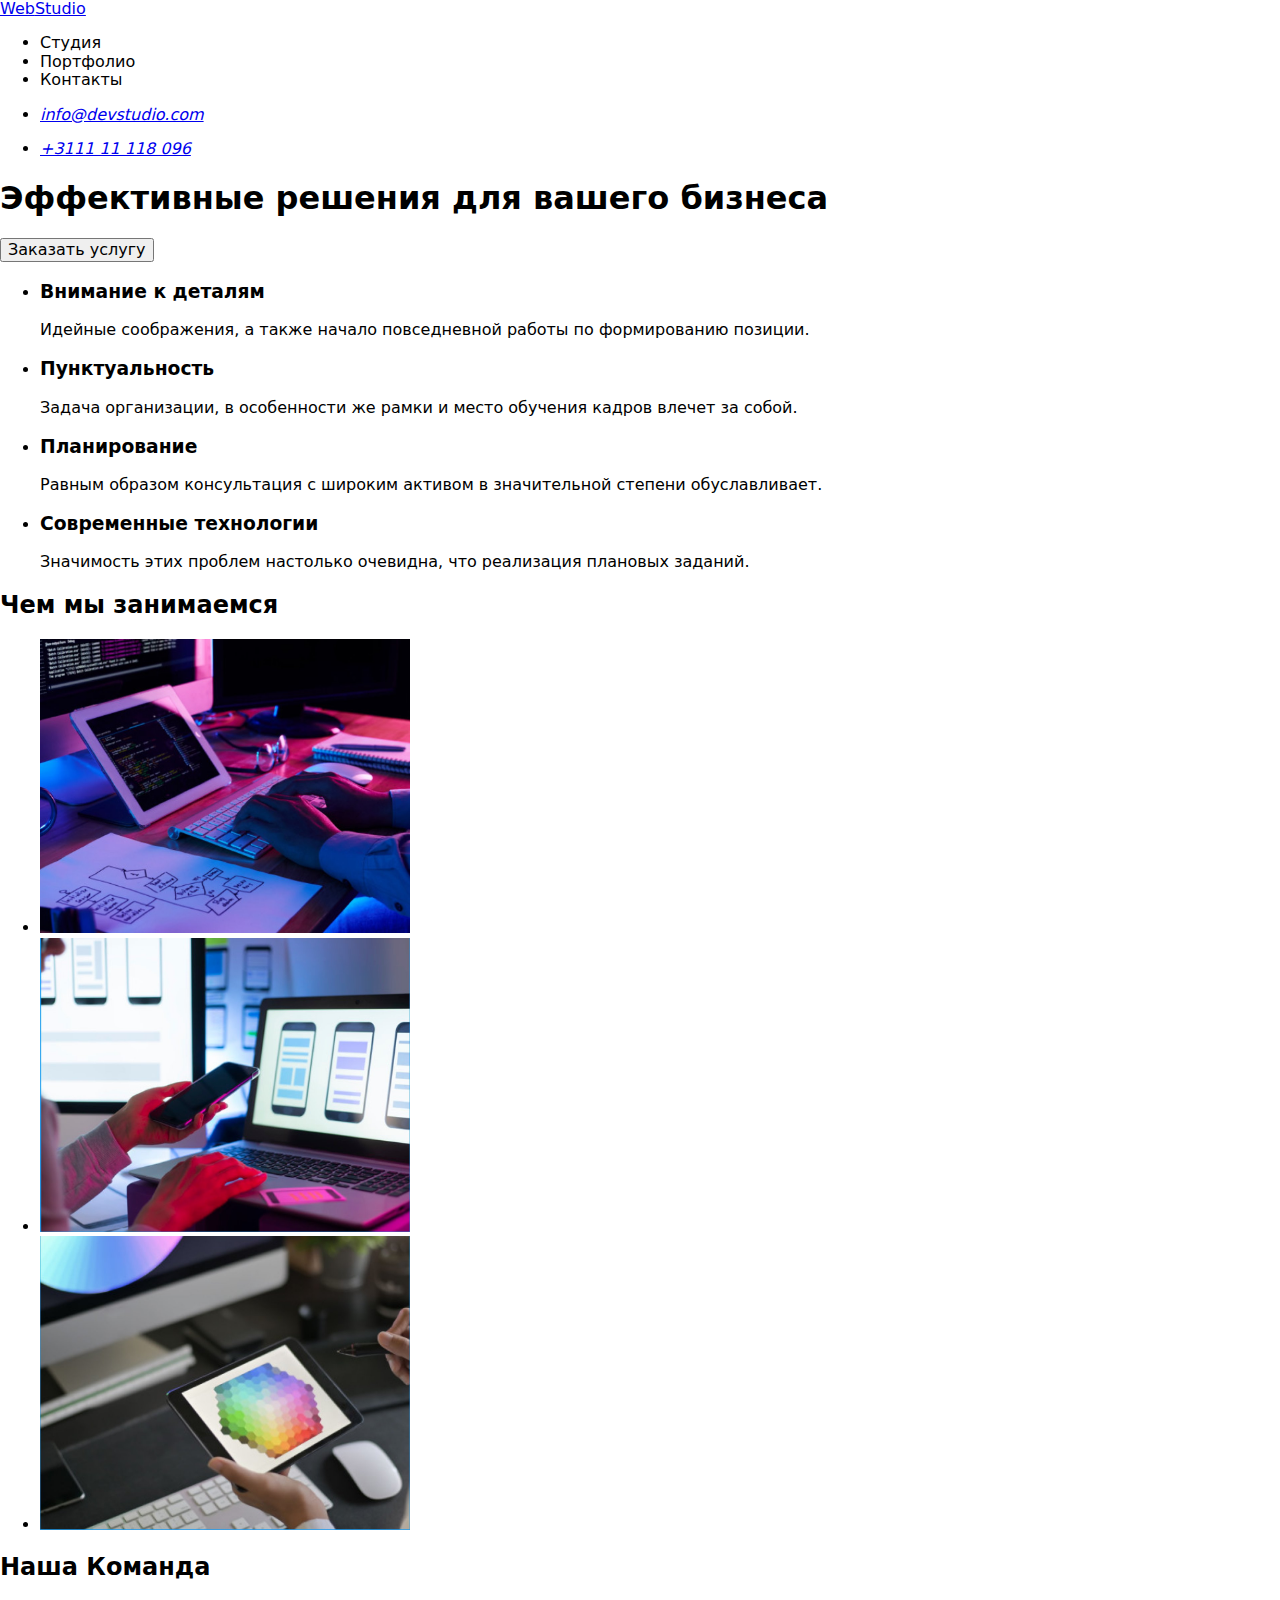
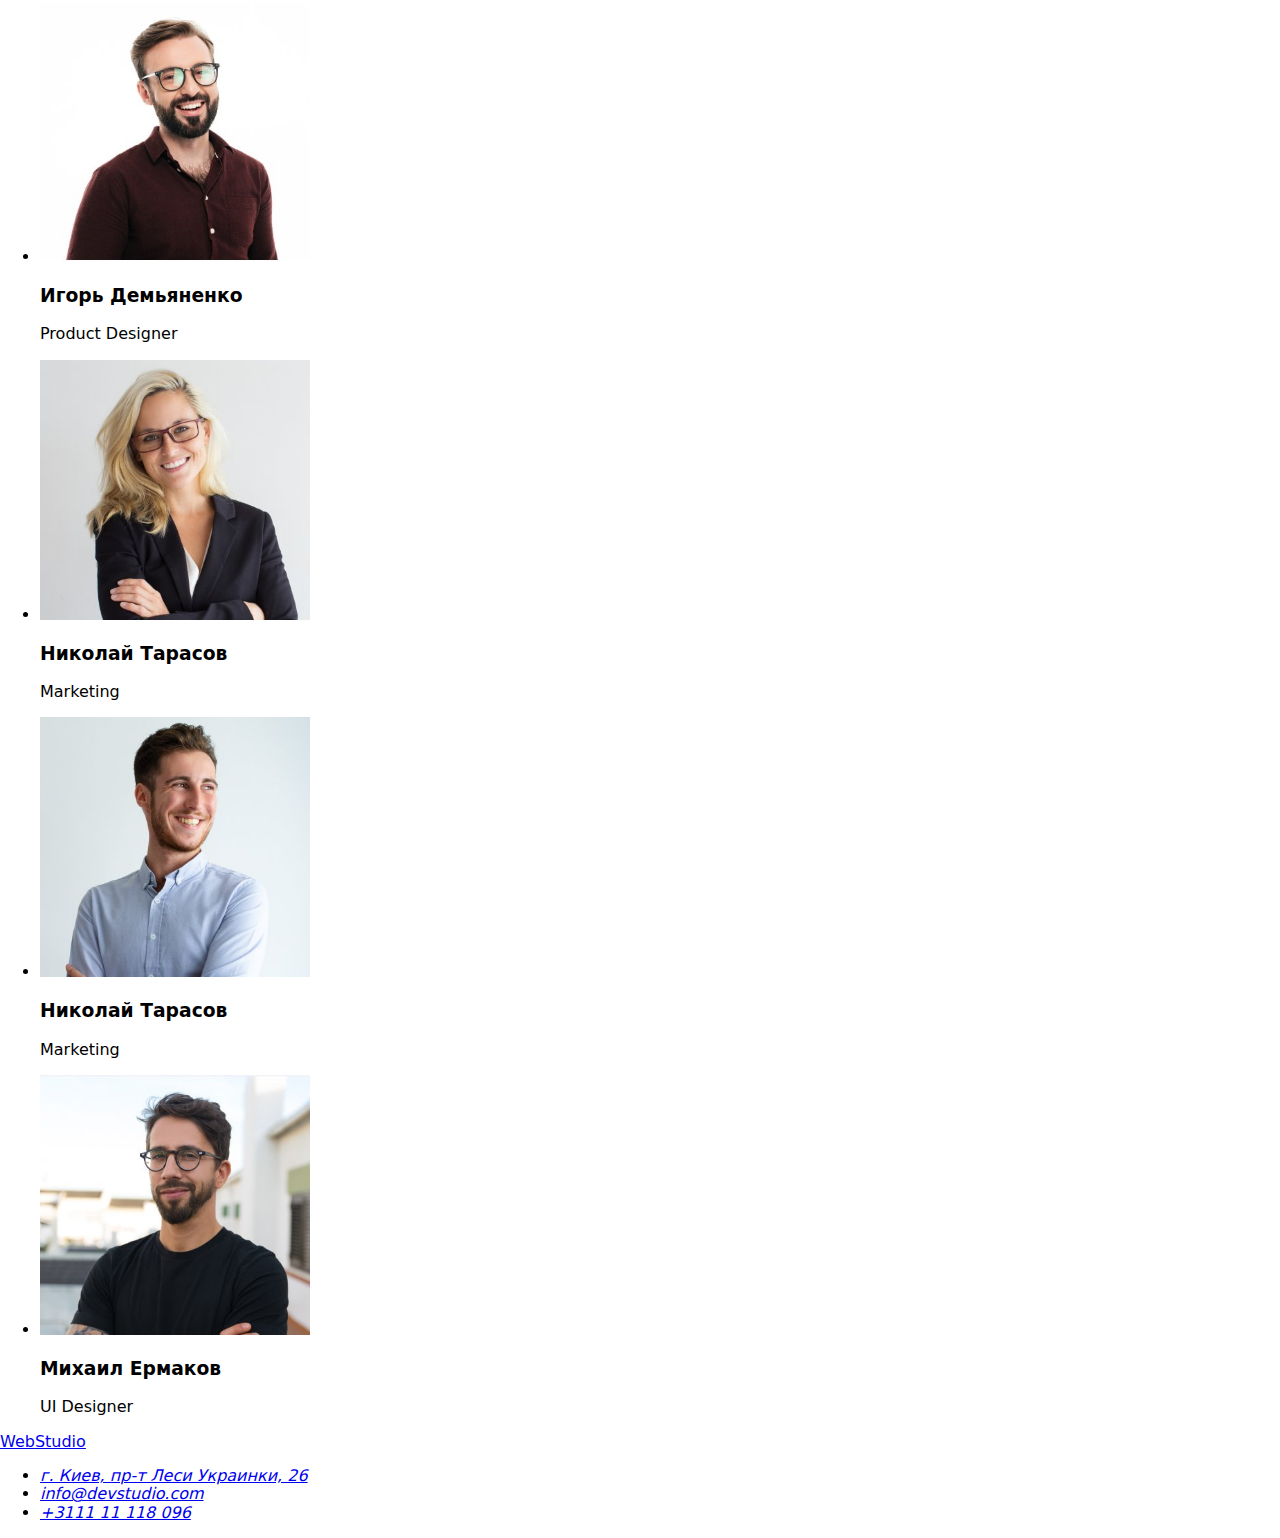
==== index.html @ dad5f6d7 "commit number 1" ====
<!DOCTYPE html>
<html lang="ru">
  <head>
    <meta charset="UTF-8" />
    <meta name="viewport" content="width=device-width, initial-scale=1.0" />
    <title>Document</title>
    <link rel="stylesheet" href="https://cdnjs.cloudflare.com/ajax/libs/modern-normalize/1.0.0/modern-normalize.css">
    <link href="https://fonts.googleapis.com/css2?family=Raleway:wght@700&family=Roboto:wght@400;500;700;900&display=swap" rel="stylesheet">
    <link rel="stylesheet" href="./css/styles.css">
  </head>
  <body>
    <!--HEADER-->
    
      <header class="header">         
        <a class="web_logo" href="index.html" lang="en"><span class="web_logo_colour_one">Web</span><span class="web_logo_colour_two">Studio</span></a>
        <nav class="navigation">
        <ul class="navigation_box">
          <li class="list"><a href=""></a><span class="navigation_info">Студия</span></li>
          <li class="list"><a  href=""></a><span class="navigation_info">Портфолио</span></li>
          <li class="list"><a  href=""></a><span class="navigation_info">Контакты</span></li>
        </ul>
       </nav>      
      <div>
        <address class="mail_info">
          <ul>
            <li class="list"><a class="link" href="mailto:info@devstudio.com"><span class="mail_info_displ">info@devstudio.com</span></a></li>
          </ul>
        </address>
      </div>
      <div class="phone_container">
        <address class="phone_info">
          <ul>
            <li class="list"><a class="link" href="tel:+380961111111"><span class="phone_info_displ">+3111 11 118 096</span></a></li>
          </ul>
        </address>
      </div>
     </header>
     
    <main>
      <!--HERO-->
      <div class="container_two">
      <section class="main_block">
        <div class="main_block_container">
          <h1 class="main_block_info">Эффективные решения для вашего бизнеса</h1>
           <div class="button_info">
            <button type="button" class="button">Заказать услугу</button>
          </div>
         </div>      
       </section>
       </div>
      <!--MAIN INFO-->
      <section class="container_three">
        <div class="main_info_align">
          <ul class="Content_two">
            <li class="list_one">
              <h3 class="main_info_header">Внимание к деталям</h3>
              <p class="main_info_text">
                Идейные соображения, а также начало повседневной работы по
                формированию позиции.
              </p>
            </li>
            <li class="list">
              <h3 class="main_info_header">Пунктуальность</h3>
              <p class="main_info_text">
                Задача организации, в особенности же рамки и место обучения
                кадров влечет за собой.
              </p>
            </li>
            <li class="list">
              <h3 class="main_info_header">Планирование</h3>
              <p class="main_info_text">
                Равным образом консультация с широким активом в значительной
                степени обуславливает.
              </p>
            </li>
            <li class="list">
              <h3 class="main_info_header">Современные технологии</h3>
              <p class="main_info_text">
                Значимость этих проблем настолько очевидна, что реализация
                плановых заданий.
              </p>
            </li>
          </ul>
        </div>
         <div class="image_box_one">
          <h2 class="main_info_dscr">Чем мы занимаемся</h2>
         
          <ul class="main_info_img">
            <li class="list_two">
              <img
                src="./img/What_we_do!/muhaha_a_matrix_is_rising.png.jpg"
                lang="en"
                alt="matrix boy,does some matrix thing"
                width="370"
                height="294"
              />
            </li>
            <li class="list_two">
              <img
                src="./img/What_we_do!/oh_look-a_notebook.jpg"
                lang="en"
                alt="mentally challenged person tries to compare size of a smartphone, to a picture on a screen"
                width="370"
                height="294"
              />
            </li>
            <li class="list_two">
              <img
                src="./img/What_we_do!/Безымянный3.png.jpg"
                lang="en"
                alt="versicolor hexagon in a hand of an obviously mentally handycapped persone "
                width="370"
                height="294"
              />
            </li>
          </ul>
        </div>
        
      </section>

      <!--SHOWOFF-->
      <section class="container_four">     
          <h2 class="main_info_dscr_showoff">Наша Команда</h2> 
        <ul class="faces_list">
          <div class="names_background">
          <li class="list">
            <img
              src="img/Faces/Igor.jpg"
              lang="en"
              alt="smiling dude with glasses, hobos call him Igor Demyanenko"
              width="270"
              height="260"
            />           
            <h3 class="show_room">Игорь Демьяненко</h3>
            <p class="show_room_descr">Product Designer</p>
          </div>
          <div class="names_background">
          </li>
          <li class="list">
            <img
              src="./img/Faces/Helga.jpg"
              lang="en"
              alt="freckles lady in glasses that is just asking for it"
              width="270"
              height="260"
            />
            <h3 class="show_room">Николай Тарасов</h3>
            <p class="show_room_descr">Marketing</p>
          </div>
          <div class="names_background">
          </li>
          <li class="list">
            <img
              src="./img/Faces/Nikola.jpg"
              lang="en"
              alt="random dude, none remembers his name"
              width="270"
              height="260"
            />
            <h3 class="show_room">Николай Тарасов</h3>
            <p class="show_room_descr">Marketing</p>
          </li>
          </div>
          <div class="names_background">
          <li class="list">
            <img
              src="./img/Faces/Michael.jpg"
              lang="en"
              alt="glasses, kinky smile - predator geek type"
              width="270"
              height="260"
            />
            <h3 class="show_room">Михаил Ермаков</h3>
            <p class="show_room_descr">UI Designer</p>
          </li>
          </div>
        </ul>
      </section>
      <!--FOOTER-->
      <footer class="footer">
        <div>
        <nav class="nav_footer">
          <a class="web_logo" href="index.html" lang="en"><span class="web_logo_colour_one">Web</span><span class="web_logo_colour_three">Studio</span></a>
        </nav>
        <address>
          <div class="footer_container">
            <ul>
              <li class="list_three">
                <a class="link" href="https://goo.gl/maps/Y8PgHDa7WUFZtUDm9" target="_blank"
                  ><span class="map_dsr">г. Киев, пр-т Леси Украинки, 26</span></a
                >
              </li>
              <li class="list_three"><a class="link" href="mailto:info@devstudio.com"><span class="mail_info_displ_footer">info@devstudio.com</span></a></li>
              </li>
              <li class="list_three"><a class="link" href="tel:+380961111111"><span class="phone_info_displ">+3111 11 118 096</span> </a></li>
            </ul>
          </div>
        </address>
      </div>
      </footer>
    </main>
  </body>
</html>
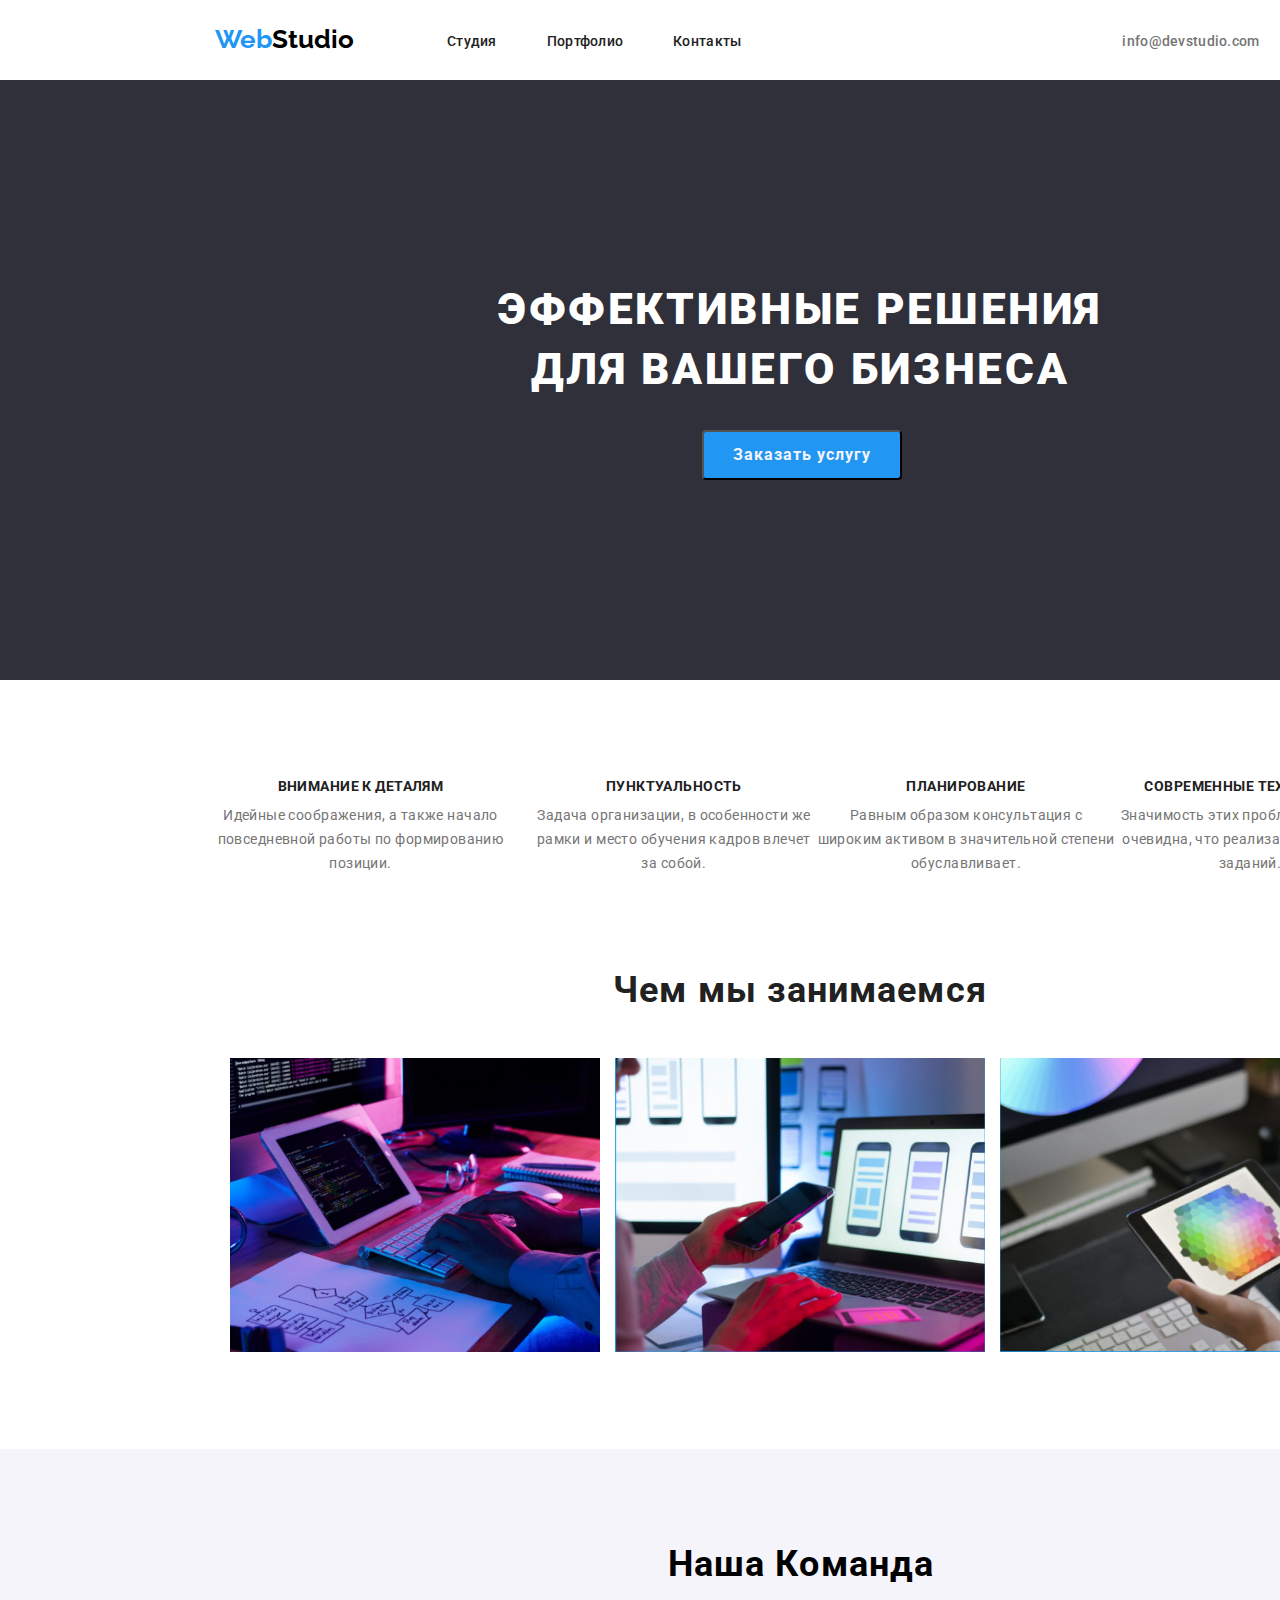
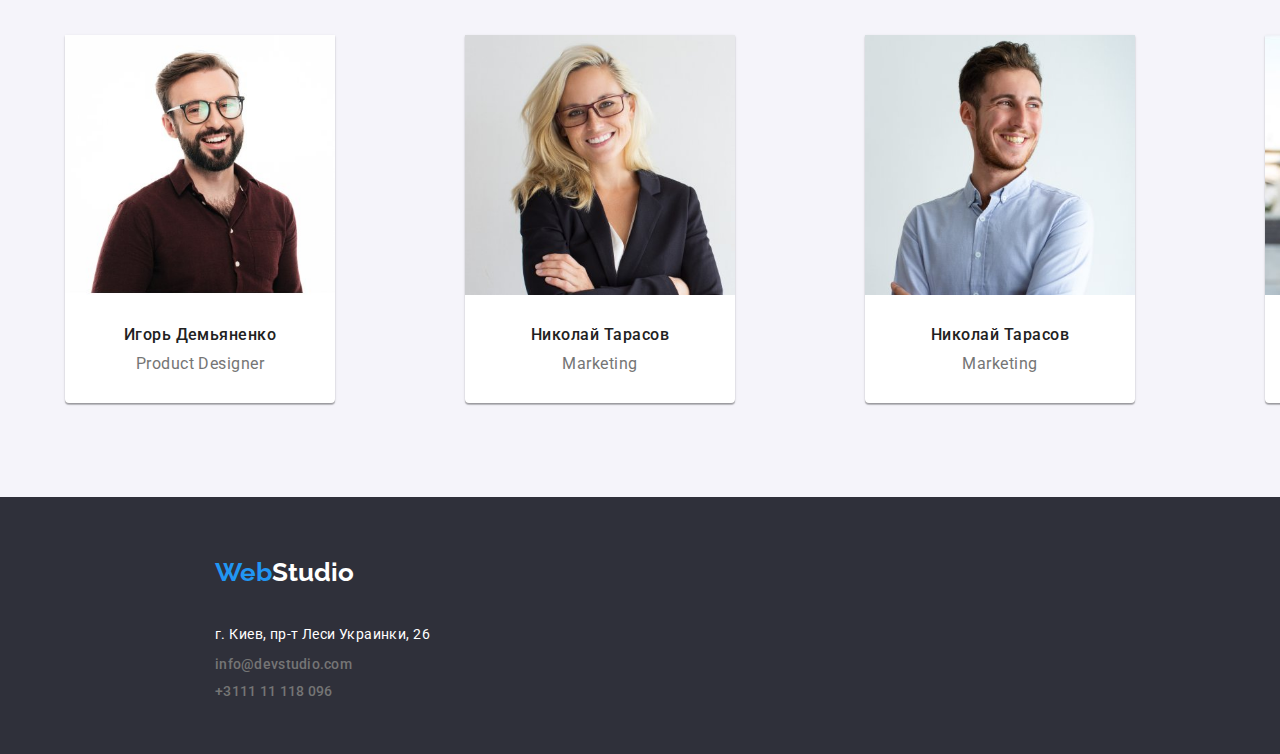
==== commit 1c6aa160: "Commit 2" ====
--- a/index.html
+++ b/index.html
@@ -6,8 +6,8 @@
     <title>Document</title>
     <link rel="stylesheet" href="https://cdnjs.cloudflare.com/ajax/libs/modern-normalize/1.0.0/modern-normalize.css">
     <link href="https://fonts.googleapis.com/css2?family=Raleway:wght@700&family=Roboto:wght@400;500;700;900&display=swap" rel="stylesheet">
-    <link rel="stylesheet" href="./css/styles.css">
-  </head>
+    <link href="styles.css" rel="stylesheet" type="text/css">
+    </head>
   <body>
     <!--HEADER-->
     
--- a/styles.css
+++ b/styles.css
@@ -0,0 +1,440 @@
+body {
+font-family: 'Roboto', sans-serif;
+font-style: normal;
+max-width: 1600px;
+margin: 0 auto;
+}
+img {
+display: block; 
+
+}
+*,
+::before,
+::after {
+margin: 0;
+padding: 0;
+}
+.list {
+list-style: none;
+}
+.link {
+text-decoration: none;
+}
+
+                                                  /* HEADER */
+           
+.ontainer_one {
+display: flexbox;
+height: 80px;
+width: 1600px;
+margin: 0 auto;
+}
+.header {
+display: flex;
+flex-direction: row;
+flex-wrap: nowrap;
+margin: 0 auto;
+height: 80px;
+width: 1600px;
+}
+
+.navigatio {
+display: inline-flexbox;
+display: flex;
+}
+.navigation_box {
+ margin-left: 93px;
+margin-bottom: 32px;
+ margin-top: 32px;
+}
+
+.header .navigation_box {
+display: flex;
+}
+
+.web_logo {
+display: flex;
+font-family: Raleway;
+font-style: normal;
+font-weight: bold;
+font-size: 26px;
+line-height: 1.192;
+text-decoration: none;
+margin-left: 215px;
+margin-top: 24px;
+margin-bottom: 25px;
+}
+.web_logo_colour_one {
+    color: #2196F3;
+}
+.web_logo_colour_two {
+    color: #000000;
+}
+.navigation_info {
+font-family: Roboto;
+font-style: normal;
+font-weight: 500;
+font-size: 14px;
+line-height: 1.142;
+letter-spacing: 0.02em;
+color: #212121;
+margin-right: 50px;
+margin-top: 32px;
+margin-bottom: 32px;
+}
+.navigation_info:hover,
+.navigation_info:focus {
+color: #2196F3;
+}
+.mail_info {
+    display: flex;
+    margin-left: 331px;
+    margin-top: 32px;
+    margin-bottom: 32px;
+}
+.mail_info_displ,
+.phone_info_displ {
+font-family: Roboto;
+font-style: normal;
+font-weight: 500;
+font-size: 14px;
+line-height: 1.142;
+letter-spacing: 0.02em;
+color: #757575;
+}
+.mail_info_displ:hover {
+color: #2196F3; 
+}
+.phone_info_displ:hover,
+.phone_info_displ:focus {
+color: #2196F3;  
+}
+.phone_info {
+margin-left: 50px;
+margin-top: 32px;
+margin-bottom: 32px;
+text-align: center;
+
+}
+
+.phone_info_displ {
+display: aline;
+width: 122px;
+height: 16px;
+padding-top: 32px;
+padding-bottom: 32px;
+}
+
+                                                             /* HERO */
+.container_two {
+width: 1600px;
+height: 600px;
+margin: 0 auto;
+display: inline-block;
+background-color: rgba(47, 48, 58, 1);
+}
+.main_info_align{
+display: flex;
+justify-content: space-between;
+text-align: center;
+}
+.main_info_header {
+font-family: Roboto;
+font-size: 14px;
+font-style: normal;
+font-weight: 700;
+line-height: 16px;
+letter-spacing: 0.03em;
+margin-bottom: 10px;
+}
+.main_block_container {
+width: 696px;
+height: 120px;
+margin-top: 200px;
+margin-bottom: 280px;
+margin-left: 452px;
+margin-right: 452px;
+}
+.main_block_info {
+font-family: Roboto;
+font-style: normal;
+font-weight: 900;
+font-size: 44px;
+line-height: 1.363;  
+text-align: center;
+letter-spacing: 0.06em;
+text-transform: uppercase;
+color: white;
+}
+.button {
+background-color: #2196F3;
+font-family: Roboto;
+font-style: normal;
+font-weight: bold;
+font-size: 16px;
+line-height: 1.875; 
+letter-spacing: 0.06em;
+color: #F5F4FA;
+width: 200px;
+height: 50px;
+border-radius: 4px;
+
+}
+.button_info {
+margin-left: 250px;
+margin-top: 30px;
+}
+
+                                        /* MAIN INFO */
+.container_three {
+width: 1600px;
+height: 769px;
+margin: 0 auto;
+} 
+.Content_two {
+    display: flex;
+    justify-content: center;
+    align-content: center;
+    margin-top: 98px;
+    margin-left: 215px;
+    margin-right: 215px;
+}
+.list_one {
+    list-style: none;
+    padding-right: 25px;
+}
+.main_info_header {
+font-family: Roboto;
+font-style: normal;
+font-weight: bold;
+font-size: 14px;
+line-height: 1.142;
+letter-spacing: 0.03em;
+text-transform: uppercase;
+color: #212121;    
+}       
+.main_info_text {
+font-family: Roboto;
+font-style: normal;
+font-weight: normal;
+font-size: 14px;
+line-height: 1.714;
+letter-spacing: 0.03em;
+color: #757575;    
+}  
+.main_info_dscr {
+font-family: Roboto;
+font-style: normal;
+font-weight: bold;
+font-size: 36px;
+line-height: 1.166;
+text-align: center;
+letter-spacing: 0.03em;
+color: #212121;
+margin-top: 94px;
+}   
+.main_info_img {
+width: 1170px;
+height: 386px;
+left: 215px;
+top: 969px;
+display: flex;
+justify-content: space-evenly;
+align-items: center;
+margin-left: 215px;
+}
+.list_two {
+    list-style: none;
+    align-self: auto;
+}
+
+                                             /* SHOWOFF */
+.container_four {
+width: 1600px;
+height: 648px;
+margin: 0 auto;
+background: #F5F4FA;
+display: flexbox;
+}
+
+.main_info_dscr_showoff {
+margin-top: 94px;
+margin-left: 668px;
+font-family: Roboto;
+font-size: 36px;
+font-style: normal;
+font-weight: 700;
+line-height: 42px;
+letter-spacing: 0.03em;
+text-align: center;
+display: inline-block;
+
+}
+.faces_list {
+display: flex;
+justify-content: space-around;
+margin-top: 50px;
+}
+.names_background {
+background-color: rgba(255, 255, 255, 1);
+width: 270px;
+height: 368px;
+left: 215px;
+top: 1635px;
+background: #FFFFFF;
+box-shadow: 0px 1px 3px rgba(0, 0, 0, 0.12), 0px 1px 1px rgba(0, 0, 0, 0.14), 0px 2px 1px rgba(0, 0, 0, 0.2);
+border-radius: 0px 0px 4px 4px;
+
+}
+
+.show_room {
+font-family: Roboto;
+font-style: normal;
+font-weight: 500;
+font-size: 16px;
+line-height: 1.187;
+text-align: center;
+letter-spacing: 0.03em; 
+color: #212121;
+margin-top: 30px;
+}
+.show_room_descr {
+font-family: Roboto;
+font-style: normal;
+font-weight: normal;
+font-size: 16px;
+line-height: 1.187;
+text-align: center;
+letter-spacing: 0.03em;  
+color: #757575;
+margin-top: 10px;
+}
+
+                             /* FOOTER */
+.footer {
+background-color:rgba(47, 48, 58, 1); ;
+display: flex;
+}
+.web_logo_colour_three {
+color: rgba(255, 255, 255, 1);
+}
+.map_dsr {
+font-family: Roboto;
+font-style: normal;
+font-weight: normal;
+font-size: 14px;
+line-height: 24px;
+letter-spacing: 0.03em;
+color: rgba(255, 255, 255, 1);  
+}    
+.map_dsr:hover {
+color: #2196F3;
+}     
+.footer_container{
+margin-left: 215px;
+width: 231px;
+height: 81px;
+display: flex;
+margin-bottom: 60px;
+}       
+.mail_info_displ_footer{
+font-family: Roboto;
+font-style: normal;
+font-weight: 500;
+font-size: 14px;
+line-height: 1.142;
+letter-spacing: 0.02em;
+color: #757575; 
+}
+.mail_info_displ_footer:hover,
+.mail_info_displ_footer:focus{
+color: #2196F3; 
+}
+.list_three {
+    list-style: none;
+    align-self: auto;
+}    
+.list_three:not(:first-child) {
+    margin-top: 9px;
+} 
+.list_three:nth-child(1) {
+    margin-top: 9px;
+} 
+.nav_footer {
+display: block;
+margin-top: 60px;
+}      
+
+                                            /* Portpholio */
+.Portpholio_main_block {
+border: solid 3px tomato;
+display: block;
+}    
+.button_portpholio {
+height: 38px;
+width: 73px;
+left: 495px;
+top: 174px;
+border-radius: 4px;  
+background: #2196F3;
+/* shadow-middle */
+box-shadow: 0px 3px 1px rgba(0, 0, 0, 0.1), 0px 1px 2px rgba(0, 0, 0, 0.08), 0px 2px 2px rgba(0, 0, 0, 0.12);
+border-radius: 4px;
+background-origin: padding-box;
+}   
+.portpholio_button_text {
+font-family: Roboto;
+font-size: 16px;
+font-style: normal;
+font-weight: 500;
+line-height: 26px;
+letter-spacing: 0.03em;
+text-align: center;
+color: rgba(255, 255, 255, 1);      
+}
+.Portpholio_buttons {
+display: inline-flex;
+width: 611px;
+height: 54px;
+justify-content: center;
+margin-top: 94px;
+margin-left: 495px;
+}  
+.portpholio_box {
+border: solid 3px tomato;
+display: flex;
+justify-content: flex-start;
+width: 1170px;
+margin-left: auto;
+margin-right: auto;
+}   
+.image_box_portpholio {
+disp ;
+}
+.Portpholio_background {
+width: 370px;
+height: 404px;
+background-color: rgba(255, 255, 255, 1);
+list-style: none;
+background: #FFFFFF;
+box-shadow: 0px 1px 3px rgba(0, 0, 0, 0.12), 0px 1px 1px rgba(0, 0, 0, 0.14), 0px 2px 1px rgba(0, 0, 0, 0.2);
+border-radius: 0px 0px 4px 4px;
+}  
+.Image_capital_text {
+font-family: Roboto;
+font-style: normal;
+font-weight: bold;
+font-size: 18px;
+line-height: 36px;  
+}   
+.Image_portpholio_text {
+    font-family: Roboto;
+    font-style: normal;
+    font-weight: normal;
+    font-size: 16px;
+    line-height: 30px;
+    letter-spacing: 0.03em;
+
+color: #757575;
+
+}                         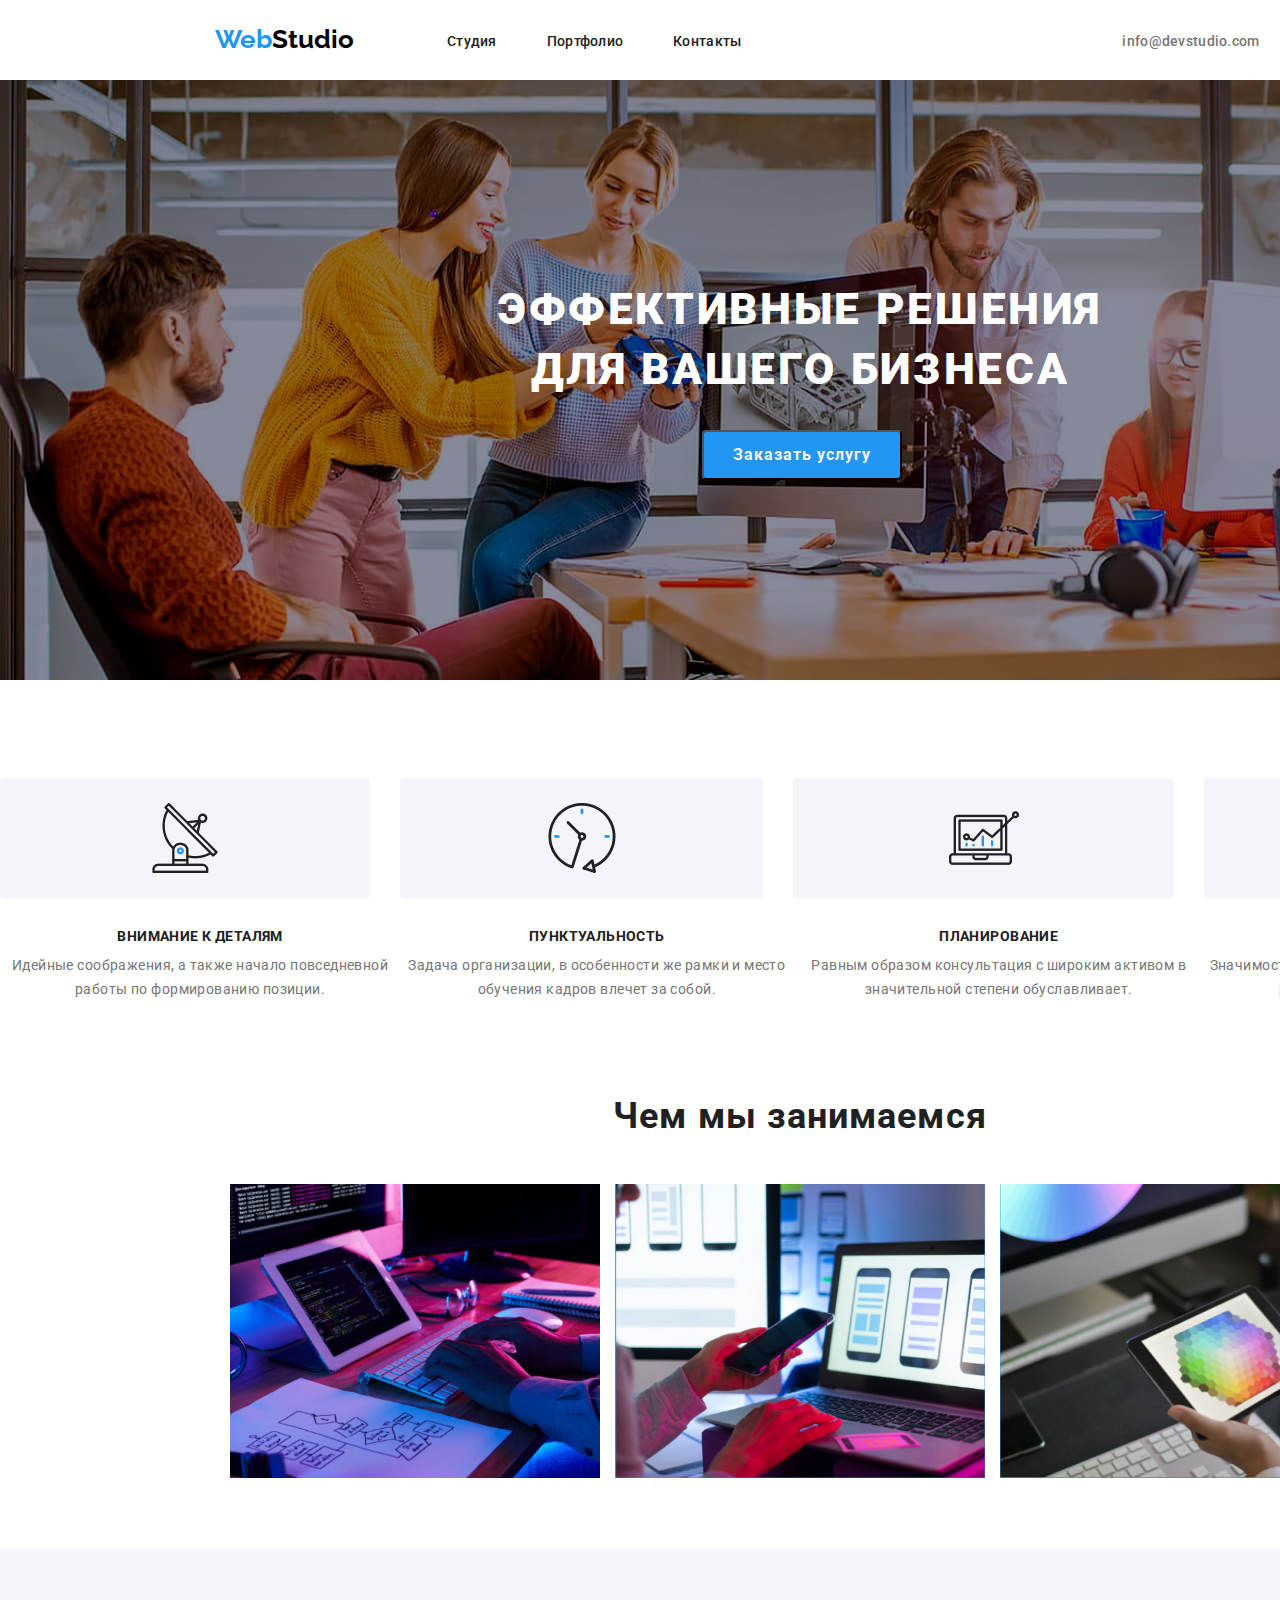
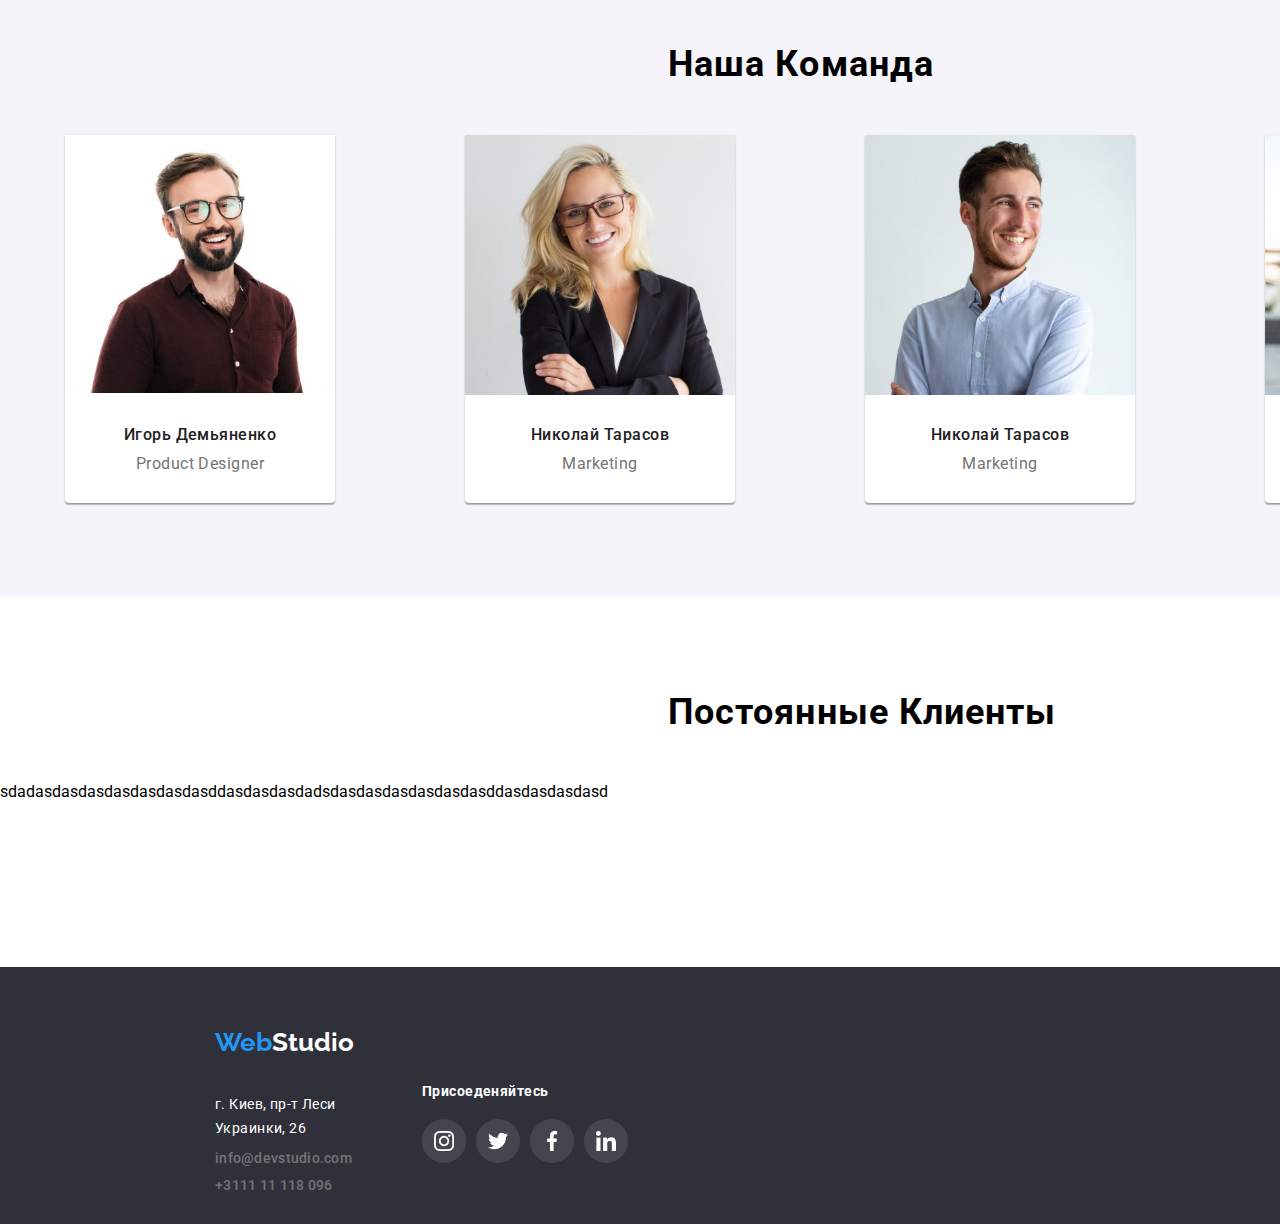
==== commit ce364e9a: "1st attempt on 4th hw" ====
--- a/index.html
+++ b/index.html
@@ -10,14 +10,13 @@
     </head>
   <body>
     <!--HEADER-->
-    
       <header class="header">         
         <a class="web_logo" href="index.html" lang="en"><span class="web_logo_colour_one">Web</span><span class="web_logo_colour_two">Studio</span></a>
         <nav class="navigation">
         <ul class="navigation_box">
-          <li class="list"><a href=""></a><span class="navigation_info">Студия</span></li>
-          <li class="list"><a  href=""></a><span class="navigation_info">Портфолио</span></li>
-          <li class="list"><a  href=""></a><span class="navigation_info">Контакты</span></li>
+          <li class="list"><a class="navigation_info" href="">Студия</a></li>
+          <li class="list"><a class="navigation_info" href="Portpholio.html">Портфолио</a></li>
+          <li class="list"><a class="navigation_info" href="">Контакты</a></li>
         </ul>
        </nav>      
       <div>
@@ -35,9 +34,8 @@
         </address>
       </div>
      </header>
-     
     <main>
-      <!--HERO-->
+                                                           <!--HERO-->
       <div class="container_two">
       <section class="main_block">
         <div class="main_block_container">
@@ -48,32 +46,32 @@
          </div>      
        </section>
        </div>
-      <!--MAIN INFO-->
+                                                           <!--MAIN INFO-->
       <section class="container_three">
         <div class="main_info_align">
           <ul class="Content_two">
-            <li class="list_one">
+            <li class="list_one_1stimg">
               <h3 class="main_info_header">Внимание к деталям</h3>
               <p class="main_info_text">
                 Идейные соображения, а также начало повседневной работы по
                 формированию позиции.
               </p>
             </li>
-            <li class="list">
+            <li class="list_one_2dimg">
               <h3 class="main_info_header">Пунктуальность</h3>
               <p class="main_info_text">
                 Задача организации, в особенности же рамки и место обучения
                 кадров влечет за собой.
               </p>
             </li>
-            <li class="list">
+            <li class="list_one_3dimg">
               <h3 class="main_info_header">Планирование</h3>
               <p class="main_info_text">
                 Равным образом консультация с широким активом в значительной
                 степени обуславливает.
               </p>
             </li>
-            <li class="list">
+            <li class="list_one_4thimg">
               <h3 class="main_info_header">Современные технологии</h3>
               <p class="main_info_text">
                 Значимость этих проблем настолько очевидна, что реализация
@@ -84,53 +82,27 @@
         </div>
          <div class="image_box_one">
           <h2 class="main_info_dscr">Чем мы занимаемся</h2>
-         
           <ul class="main_info_img">
             <li class="list_two">
-              <img
-                src="./img/What_we_do!/muhaha_a_matrix_is_rising.png.jpg"
-                lang="en"
-                alt="matrix boy,does some matrix thing"
-                width="370"
-                height="294"
-              />
+              <img src="./img/What_we_do!/muhaha_a_matrix_is_rising.png.jpg" lang="en" alt="matrix boy,does some matrix thing" width="370" height="294"/>   
+            </li>
+            <li class="list_two">
+              <img src="./img/What_we_do!/oh_look-a_notebook.jpg" lang="en" alt="mentally challenged person tries to compare size of a smartphone, to a picture on a screen" width="370" height="294"/>         
             </li>
             <li class="list_two">
               <img
-                src="./img/What_we_do!/oh_look-a_notebook.jpg"
-                lang="en"
-                alt="mentally challenged person tries to compare size of a smartphone, to a picture on a screen"
-                width="370"
-                height="294"
-              />
-            </li>
-            <li class="list_two">
-              <img
-                src="./img/What_we_do!/Безымянный3.png.jpg"
-                lang="en"
-                alt="versicolor hexagon in a hand of an obviously mentally handycapped persone "
-                width="370"
-                height="294"
-              />
+                src="./img/What_we_do!/Безымянный3.png.jpg" lang="en" alt="versicolor hexagon in a hand of an obviously mentally handycapped persone " width="370" height="294"/>             
             </li>
           </ul>
-        </div>
-        
+        </div>        
       </section>
-
-      <!--SHOWOFF-->
+                                                                     <!--SHOWOFF-->
       <section class="container_four">     
           <h2 class="main_info_dscr_showoff">Наша Команда</h2> 
         <ul class="faces_list">
           <div class="names_background">
           <li class="list">
-            <img
-              src="img/Faces/Igor.jpg"
-              lang="en"
-              alt="smiling dude with glasses, hobos call him Igor Demyanenko"
-              width="270"
-              height="260"
-            />           
+            <img src="img/Faces/Igor.jpg" lang="en" alt="smiling dude with glasses, hobos call him Igor Demyanenko" width="270" height="260"/>                   
             <h3 class="show_room">Игорь Демьяненко</h3>
             <p class="show_room_descr">Product Designer</p>
           </div>
@@ -138,25 +110,14 @@
           </li>
           <li class="list">
             <img
-              src="./img/Faces/Helga.jpg"
-              lang="en"
-              alt="freckles lady in glasses that is just asking for it"
-              width="270"
-              height="260"
-            />
+              src="./img/Faces/Helga.jpg" lang="en" alt="freckles lady in glasses that is just asking for it" width="270" height="260"/> 
             <h3 class="show_room">Николай Тарасов</h3>
             <p class="show_room_descr">Marketing</p>
           </div>
           <div class="names_background">
           </li>
           <li class="list">
-            <img
-              src="./img/Faces/Nikola.jpg"
-              lang="en"
-              alt="random dude, none remembers his name"
-              width="270"
-              height="260"
-            />
+            <img src="./img/Faces/Nikola.jpg" lang="en" alt="random dude, none remembers his name" width="270" height="260"/>      
             <h3 class="show_room">Николай Тарасов</h3>
             <p class="show_room_descr">Marketing</p>
           </li>
@@ -164,19 +125,25 @@
           <div class="names_background">
           <li class="list">
             <img
-              src="./img/Faces/Michael.jpg"
-              lang="en"
-              alt="glasses, kinky smile - predator geek type"
-              width="270"
-              height="260"
-            />
+              src="./img/Faces/Michael.jpg" lang="en" alt="glasses, kinky smile - predator geek type" width="270" height="260"/>
             <h3 class="show_room">Михаил Ермаков</h3>
             <p class="show_room_descr">UI Designer</p>
           </li>
           </div>
         </ul>
       </section>
-      <!--FOOTER-->
+      <div class="coda">
+        <h2 class="main_info_dscr_coda">Постоянные Клиенты</h2>
+        <ul class="coda_list">
+        <li>sdadasdasdas</li>
+        <li>dasdasdasdasd</li>
+        <li>dasdasdasd</li>
+        <li>adsdasdasd</li>
+        <li>asdasdasdasd</li>
+        <li>dasdasdasdasd</li>
+      </ul>
+      </div>
+                                                                <!--FOOTER-->
       <footer class="footer">
         <div>
         <nav class="nav_footer">
@@ -187,13 +154,28 @@
             <ul>
               <li class="list_three">
                 <a class="link" href="https://goo.gl/maps/Y8PgHDa7WUFZtUDm9" target="_blank"
-                  ><span class="map_dsr">г. Киев, пр-т Леси Украинки, 26</span></a
-                >
+                  ><span class="map_dsr">г. Киев, пр-т Леси Украинки, 26</span></a>
               </li>
               <li class="list_three"><a class="link" href="mailto:info@devstudio.com"><span class="mail_info_displ_footer">info@devstudio.com</span></a></li>
               </li>
               <li class="list_three"><a class="link" href="tel:+380961111111"><span class="phone_info_displ">+3111 11 118 096</span> </a></li>
             </ul>
+            <div class="Fotter_social_links">
+              <h3 class="Footer_slog">Присоеденяйтесь</h3>
+              <ul class="Footer_social_icons">
+              <li><a class="footer_social_icons_inst" href=""></a>
+              </li>
+              <li>
+                <a class="footer_social_icons_twi" href=""></a>
+              </li>
+              <li>
+                <a class="footer_social_icons_fb" footer_social_icons_fb href=""></a>
+              </li>
+              <li>
+                <a class="footer_social_icons_linked" href=""></a>
+              </li>
+            </ul>
+            </div>
           </div>
         </address>
       </div>
--- a/styles.css
+++ b/styles.css
@@ -36,6 +36,7 @@
 margin: 0 auto;
 height: 80px;
 width: 1600px;
+background-color: #FFFFFF;
 }
 
 .navigatio {
@@ -43,9 +44,9 @@
 display: flex;
 }
 .navigation_box {
- margin-left: 93px;
+margin-left: 93px;
 margin-bottom: 32px;
- margin-top: 32px;
+margin-top: 32px;
 }
 
 .header .navigation_box {
@@ -65,10 +66,10 @@
 margin-bottom: 25px;
 }
 .web_logo_colour_one {
-    color: #2196F3;
+color: #2196F3;
 }
 .web_logo_colour_two {
-    color: #000000;
+color: #000000;
 }
 .navigation_info {
 font-family: Roboto;
@@ -81,16 +82,17 @@
 margin-right: 50px;
 margin-top: 32px;
 margin-bottom: 32px;
+text-decoration: none;
 }
 .navigation_info:hover,
 .navigation_info:focus {
 color: #2196F3;
 }
 .mail_info {
-    display: flex;
-    margin-left: 331px;
-    margin-top: 32px;
-    margin-bottom: 32px;
+display: flex;
+margin-left: 331px;
+margin-top: 32px;
+margin-bottom: 32px;
 }
 .mail_info_displ,
 .phone_info_displ {
@@ -114,7 +116,6 @@
 margin-top: 32px;
 margin-bottom: 32px;
 text-align: center;
-
 }
 
 .phone_info_displ {
@@ -131,7 +132,8 @@
 height: 600px;
 margin: 0 auto;
 display: inline-block;
-background-color: rgba(47, 48, 58, 1);
+background-color:rgba(47, 48, 58, 0.4);
+background-image: url(/img/Bk-ground_img/Img_header.jpg);
 }
 .main_info_align{
 display: flex;
@@ -192,16 +194,60 @@
 margin: 0 auto;
 } 
 .Content_two {
-    display: flex;
-    justify-content: center;
-    align-content: center;
-    margin-top: 98px;
-    margin-left: 215px;
-    margin-right: 215px;
-}
-.list_one {
-    list-style: none;
-    padding-right: 25px;
+display: flex;
+margin-top: 98px;
+margin-left: auto;
+margin-right: auto;
+list-style: none;
+margin-right: 25px;
+}
+
+.list_one_1stimg::before {
+display: block;
+content: "";
+height: 120px;
+background: #F5F4FA;
+border-radius: 4px;
+background-repeat: no-repeat;
+background-position: center;
+margin-bottom: 30px;
+margin-right: 30px;
+background-image: url(/img/Bk-ground_img/antenna\ 1.png);
+}
+.list_one_2dimg::before {
+display: block;
+content: "";
+height: 120px;
+background: #F5F4FA;
+border-radius: 4px;
+background-repeat: no-repeat;
+background-position: center;
+margin-bottom: 30px;
+margin-right: 30px;
+background-image: url(./img/Bk-ground_img/clock\ 1.png);
+}
+.list_one_3dimg::before {
+display: block;
+content: "";
+height: 120px;
+background: #F5F4FA;
+border-radius: 4px;
+background-repeat: no-repeat;
+background-position: center;
+margin-bottom: 30px;  
+margin-right: 30px;
+background-image: url(./img/Bk-ground_img/diagram\ 1.png);  
+}
+.list_one_4thimg::before {
+display: block;
+content: "";
+height: 120px;
+background: #F5F4FA;
+border-radius: 4px;
+background-repeat: no-repeat;
+background-position: center;
+margin-bottom: 30px;  
+background-image: url(./img/Bk-ground_img/astronaut\ 1.png);
 }
 .main_info_header {
 font-family: Roboto;
@@ -244,17 +290,16 @@
 margin-left: 215px;
 }
 .list_two {
-    list-style: none;
-    align-self: auto;
+list-style: none;
+align-self: auto;
 }
 
                                              /* SHOWOFF */
 .container_four {
 width: 1600px;
 height: 648px;
-margin: 0 auto;
 background: #F5F4FA;
-display: flexbox;
+margin-top: 100px;
 }
 
 .main_info_dscr_showoff {
@@ -309,6 +354,27 @@
 color: #757575;
 margin-top: 10px;
 }
+.coda {
+display: block;
+height: 370px;
+}
+.main_info_dscr_coda {
+margin-top: 94px;
+margin-left: 668px;
+font-family: Roboto;
+font-size: 36px;
+font-style: normal;
+font-weight: 700;
+line-height: 42px;
+letter-spacing: 0.03em;
+text-align: center;
+display: inline-block;
+margin-bottom: 50px;
+}
+.coda_list {
+list-style: none;
+display: flex;
+}
 
                              /* FOOTER */
 .footer {
@@ -351,37 +417,114 @@
 color: #2196F3; 
 }
 .list_three {
-    list-style: none;
-    align-self: auto;
+list-style: none;
+align-self: auto;
 }    
 .list_three:not(:first-child) {
-    margin-top: 9px;
+margin-top: 9px;
 } 
 .list_three:nth-child(1) {
-    margin-top: 9px;
+margin-top: 9px;
 } 
 .nav_footer {
 display: block;
 margin-top: 60px;
-}      
+} 
+.Fotter_social_links{
+display: block;
+margin-left: 70px;
+margin-bottom: 100px;
+}
+.Footer_slog {
+font-family: Roboto;
+font-size: 14px;
+font-style: normal;
+font-weight: 700;
+line-height: 16px;
+letter-spacing: 0.03em;
+text-align: left;
+color: rgba(255, 255, 255, 1); 
+margin-bottom: 20px; 
+} 
+.Footer_social_icons {
+list-style: none;
+display: flex;
+margin-bottom: 100px;
+}
+.footer_social_icons_inst:hover {
+background-color: rgba(33, 150, 243, 1);
+}
+.footer_social_icons_inst {
+display: block;
+height: 44px;
+width: 44px;
+border-radius: 50%;
+background-color: rgba(255, 255, 255, 0.1);
+background-image: url(./img/Social_media/instagram\ 2.png);
+background-repeat: no-repeat;
+background-position: center;
+margin-right: 10px;
+}
+.footer_social_icons_twi:hover {
+background-color:  rgba(33, 150, 243, 1);
+} 
+.footer_social_icons_twi {
+display: block;
+height: 44px;
+width: 44px;
+border-radius: 50%;
+background-color: rgba(255, 255, 255, 0.1);
+background-image: url(./img/Social_media/twitter\ 1.png);
+background-repeat: no-repeat;
+background-position: center;
+margin-right: 10px;
+} 
+.footer_social_icons_fb:hover {
+background-color:  rgba(33, 150, 243, 1);
+}  
+.footer_social_icons_fb {
+display: block;
+height: 44px;
+width: 44px;
+border-radius: 50%;
+background-color: rgba(255, 255, 255, 0.1);
+background-image: url(./img/Social_media/facebook\ 1.png);
+background-repeat: no-repeat;
+background-position: center;
+margin-right: 10px;
+}
+.footer_social_icons_linked:hover {
+background-color:  rgba(33, 150, 243, 1);
+}
+.footer_social_icons_linked {
+display: block;
+height: 44px;
+width: 44px;
+border-radius: 50%;
+background-color: rgba(255, 255, 255, 0.1);
+background-image: url(./img/Social_media/linkedin\ 1.png);
+background-repeat: no-repeat;
+background-position: center;
+}
 
                                             /* Portpholio */
 .Portpholio_main_block {
-border: solid 3px tomato;
 display: block;
 }    
 .button_portpholio {
 height: 38px;
-width: 73px;
 left: 495px;
 top: 174px;
 border-radius: 4px;  
-background: #2196F3;
+background: rgba(245, 244, 250, 1);
 /* shadow-middle */
 box-shadow: 0px 3px 1px rgba(0, 0, 0, 0.1), 0px 1px 2px rgba(0, 0, 0, 0.08), 0px 2px 2px rgba(0, 0, 0, 0.12);
 border-radius: 4px;
-background-origin: padding-box;
-}   
+padding: 6px 22px;
+margin-right: 8px;
+display: inline-block;
+}
+
 .portpholio_button_text {
 font-family: Roboto;
 font-size: 16px;
@@ -390,27 +533,34 @@
 line-height: 26px;
 letter-spacing: 0.03em;
 text-align: center;
-color: rgba(255, 255, 255, 1);      
+color: rgba(33, 33, 33, 1);
+display: inline-block;
+
 }
 .Portpholio_buttons {
 display: inline-flex;
-width: 611px;
+min-width:611px;
 height: 54px;
 justify-content: center;
 margin-top: 94px;
 margin-left: 495px;
-}  
+} 
+ 
 .portpholio_box {
-border: solid 3px tomato;
 display: flex;
 justify-content: flex-start;
 width: 1170px;
 margin-left: auto;
 margin-right: auto;
+padding-left: 15px;
+padding-right: 15px;
 }   
-.image_box_portpholio {
-disp ;
-}
+.portpholio_box{
+display: flex;
+text-align: center;
+margin-top: 34px;
+}
+
 .Portpholio_background {
 width: 370px;
 height: 404px;
@@ -419,6 +569,7 @@
 background: #FFFFFF;
 box-shadow: 0px 1px 3px rgba(0, 0, 0, 0.12), 0px 1px 1px rgba(0, 0, 0, 0.14), 0px 2px 1px rgba(0, 0, 0, 0.2);
 border-radius: 0px 0px 4px 4px;
+display: inline-block;
 }  
 .Image_capital_text {
 font-family: Roboto;
@@ -428,13 +579,11 @@
 line-height: 36px;  
 }   
 .Image_portpholio_text {
-    font-family: Roboto;
-    font-style: normal;
-    font-weight: normal;
-    font-size: 16px;
-    line-height: 30px;
-    letter-spacing: 0.03em;
-
+font-family: Roboto;
+font-style: normal;
+font-weight: normal;
+font-size: 16px;
+line-height: 30px;
+letter-spacing: 0.03em;
 color: #757575;
-
 }                         